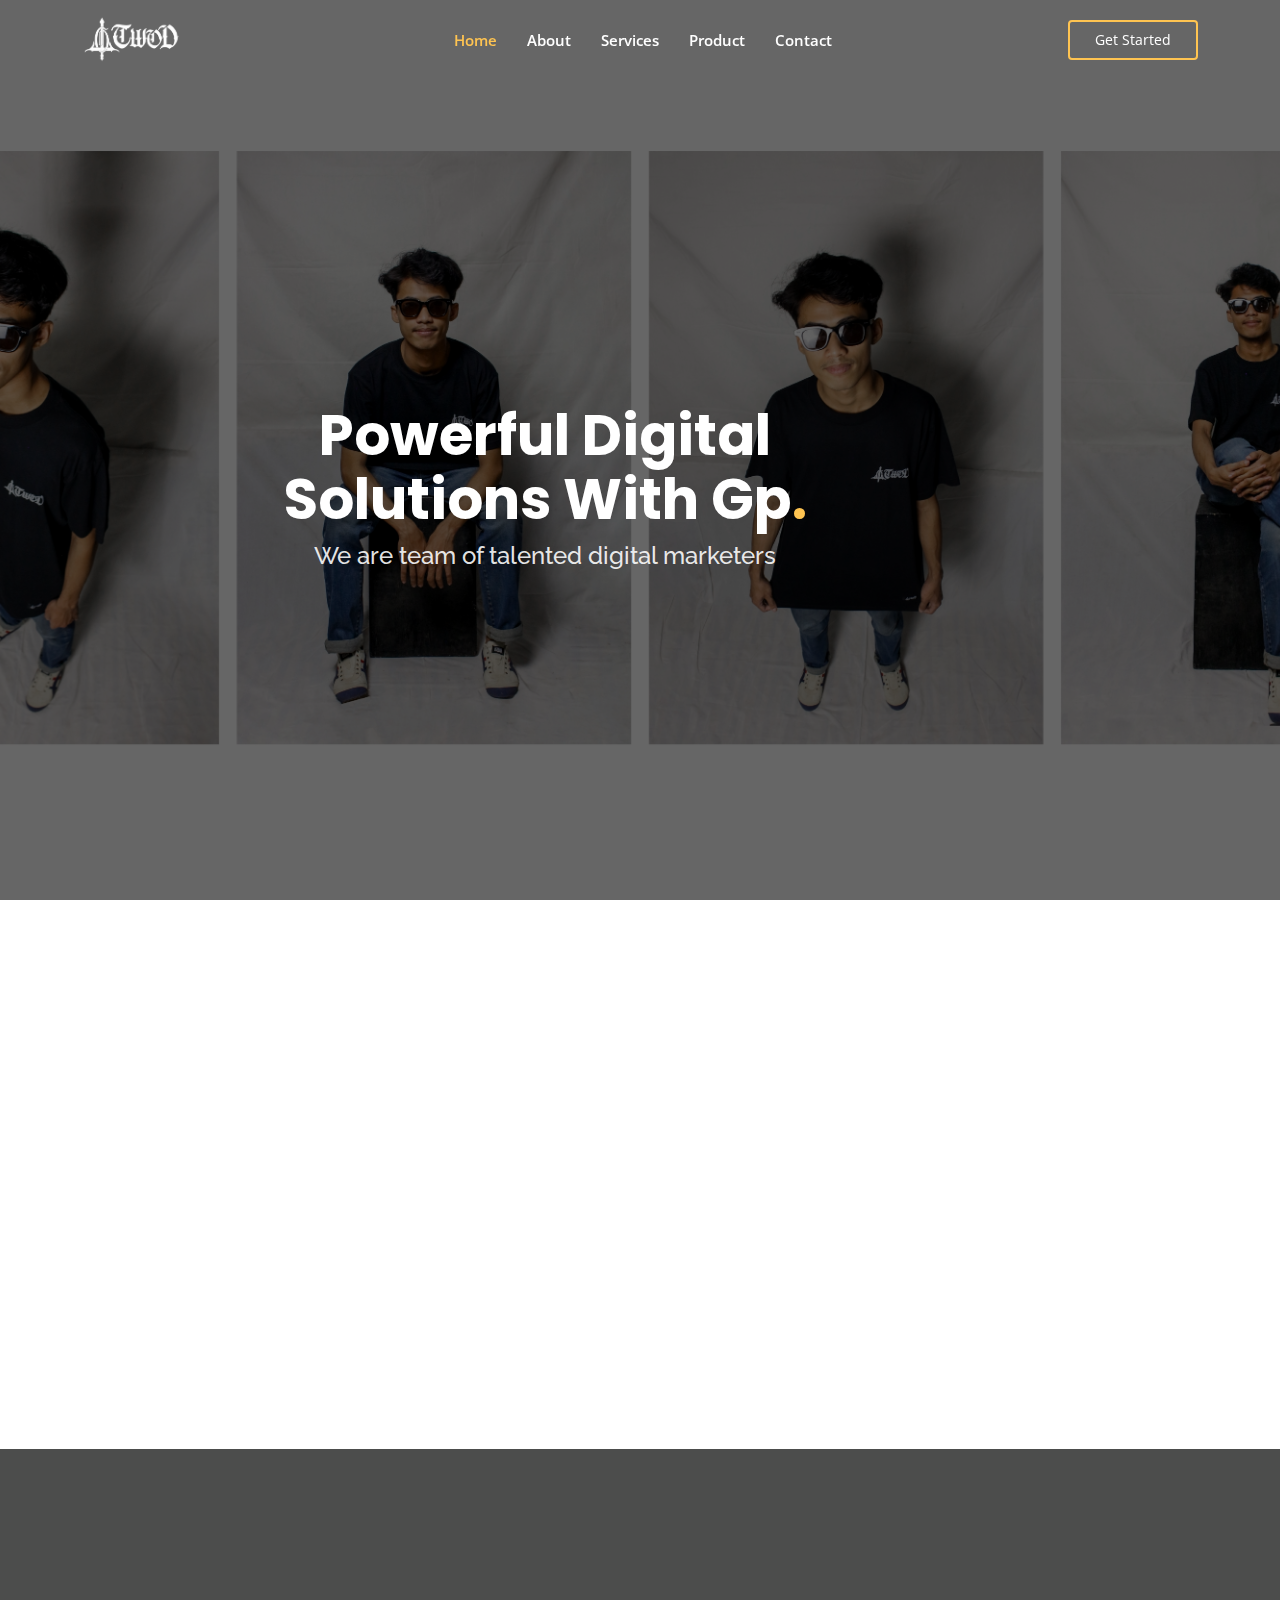
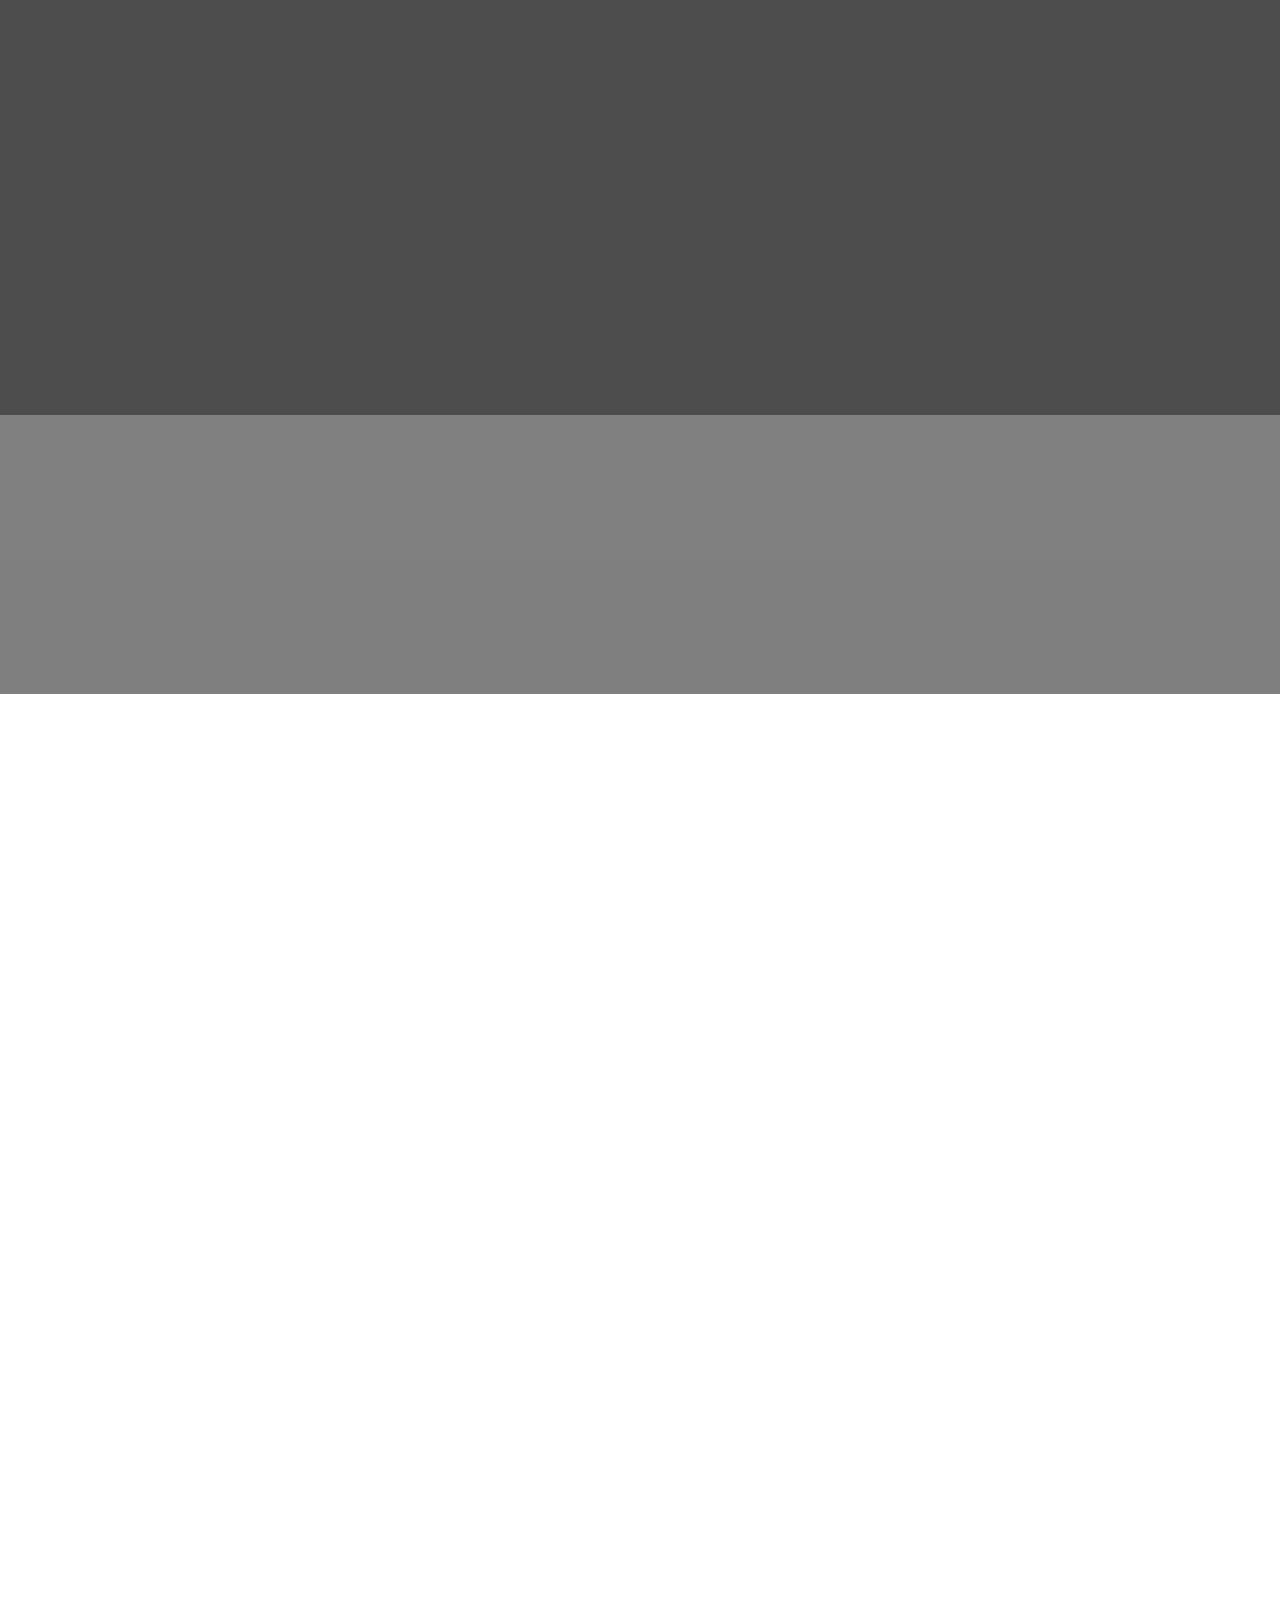
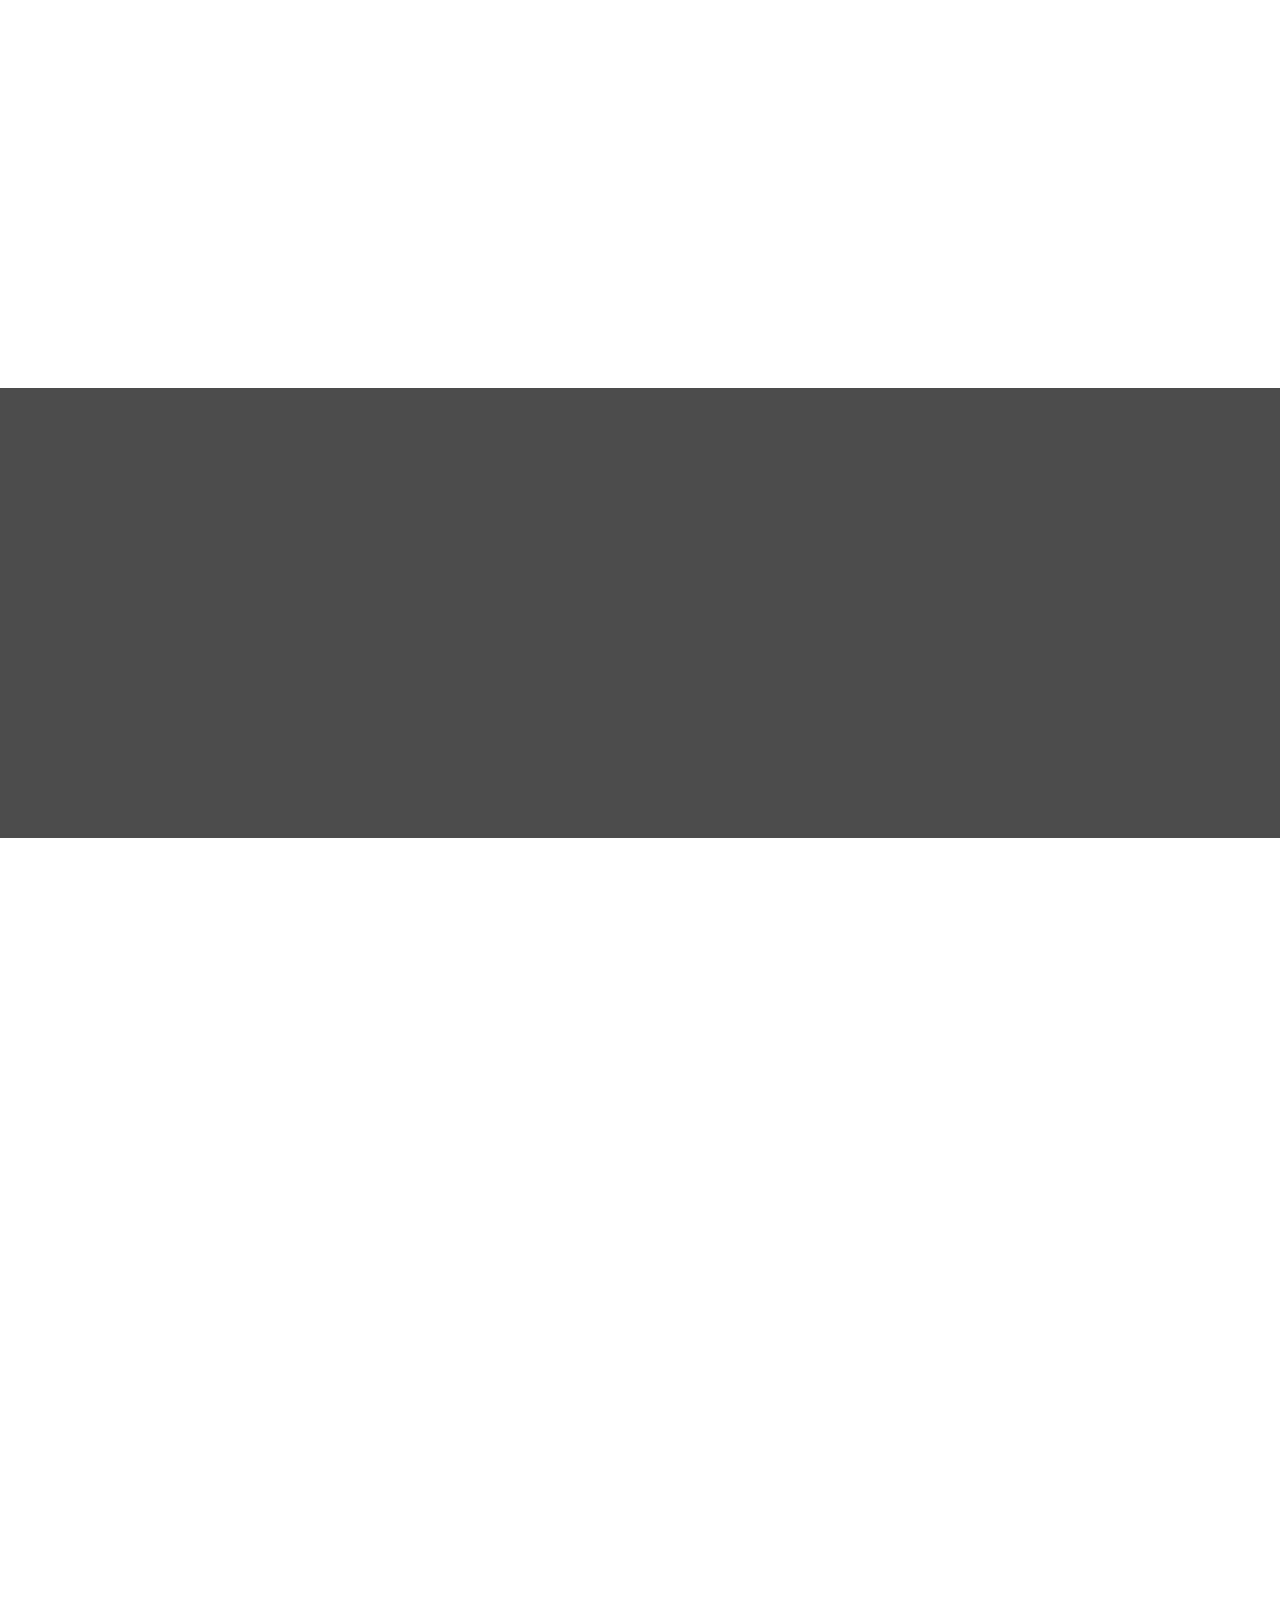
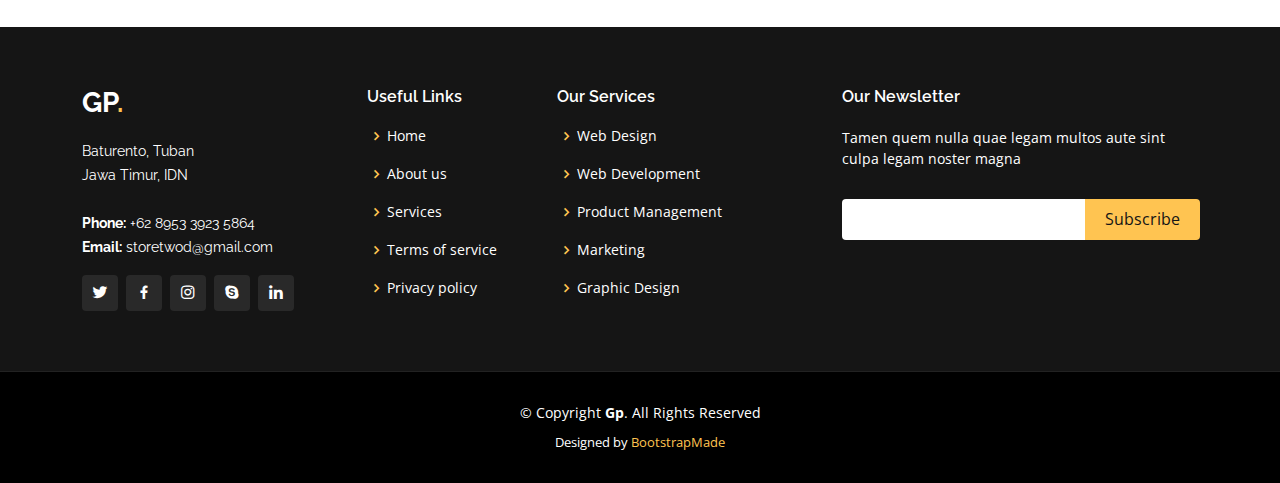
==== index.html @ de27ead5 "main commit" ====
<!DOCTYPE html>
<html lang="en">

<head>
  <meta charset="utf-8">
  <meta content="width=device-width, initial-scale=1.0" name="viewport">

  <title>TWOD</title>
  <meta content="" name="description">
  <meta content="" name="keywords">

  <!-- Favicons -->
  <link href="assets/img/twod/Untitled-3-removebg-preview.png" rel="icon">
  <link href="assets/img/apple-touch-icon.png" rel="apple-touch-icon">

  <!-- Google Fonts -->
  <link href="https://fonts.googleapis.com/css?family=Open+Sans:300,300i,400,400i,600,600i,700,700i|Raleway:300,300i,400,400i,500,500i,600,600i,700,700i|Poppins:300,300i,400,400i,500,500i,600,600i,700,700i" rel="stylesheet">

  <!-- Vendor CSS Files -->
  <link href="assets/vendor/aos/aos.css" rel="stylesheet">
  <link href="assets/vendor/bootstrap/css/bootstrap.min.css" rel="stylesheet">
  <link href="assets/vendor/bootstrap-icons/bootstrap-icons.css" rel="stylesheet">
  <link href="assets/vendor/boxicons/css/boxicons.min.css" rel="stylesheet">
  <link href="assets/vendor/glightbox/css/glightbox.min.css" rel="stylesheet">
  <link href="assets/vendor/remixicon/remixicon.css" rel="stylesheet">
  <link href="assets/vendor/swiper/swiper-bundle.min.css" rel="stylesheet">

  <!-- Template Main CSS File -->
  <link href="assets/css/style.css" rel="stylesheet">

  <!-- =======================================================
  * Template Name: Gp
  * Updated: Nov 25 2023 with Bootstrap v5.3.2
  * Template URL: https://bootstrapmade.com/gp-free-multipurpose-html-bootstrap-template/
  * Author: BootstrapMade.com
  * License: https://bootstrapmade.com/license/
  ======================================================== -->
</head>

<body>

  <!-- ======= Header ======= -->
  <header id="header" class="fixed-top ">
    <div class="container d-flex align-items-center justify-content-lg-between">

      <!-- <h1 class="logo me-auto me-lg-0"><a href="index.html">Gp<span>.</span></a></h1> -->
      <!-- Uncomment below if you prefer to use an image logo -->
      <a href="index.html" class="logo me-auto me-lg-0"><img src="assets/img/twod/navbarlogo.png" alt="" class="img-fluid"></a>

      <nav id="navbar" class="navbar order-last order-lg-0">
        <ul>
          <li><a class="nav-link scrollto active" href="#hero">Home</a></li>
          <li><a class="nav-link scrollto" href="#about">About</a></li>
          <li><a class="nav-link scrollto" href="#services">Services</a></li>
          <li><a class="nav-link scrollto " href="#portfolio">Product</a></li>
          <li><a class="nav-link scrollto" href="#contact">Contact</a></li>
        </ul>
        <i class="bi bi-list mobile-nav-toggle"></i>
      </nav><!-- .navbar -->

      <a href="#about" class="get-started-btn scrollto">Get Started</a>

    </div>
  </header><!-- End Header -->

  <!-- ======= Hero Section ======= -->
  <section id="hero" class="d-flex align-items-center justify-content-center">
    <div class="container" data-aos="fade-up">

      <div class="row justify-content-center" data-aos="fade-up" data-aos-delay="150">
        <div class="col-xl-6 col-lg-8">
          <h1>Powerful Digital Solutions With Gp<span>.</span></h1>
          <h2>We are team of talented digital marketers</h2>
        </div>

        <div class="col-xl-2 col-md-4">
          <div class="img-hero ">
            <img src="assets/img/twod/_MG_7290.jpg" alt="">
          </div>
        </div>
      </div>

    </div>
  </section><!-- End Hero -->

  <main id="main">

    <!-- ======= About Section ======= -->
    <section id="about" class="about">
      <div class="container" data-aos="fade-up">

        <div class="row">
          <div class="col-lg-6 order-1 order-lg-2 text-center" data-aos-delay="100">
            <img src="assets/img/twod/Untitled-3.png" class="img-fluid" alt="" style="width: 70%;">
          </div>
          <div class="col-lg-6 pt-4 pt-lg-6 order-2 order-lg-1 content" data-aos="fade-right" data-aos-delay="100">
            <h3>Voluptatem dignissimos provident quasi corporis voluptates sit assumenda.</h3>
            <p class="fst-italic">
              Lorem ipsum dolor sit amet, consectetur adipiscing elit, sed do eiusmod tempor incididunt ut labore et dolore
              magna aliqua.
            </p>
            <ul>
              <li><i class="ri-check-double-line"></i> Ullamco laboris nisi ut aliquip ex ea commodo consequat.</li>
              <li><i class="ri-check-double-line"></i> Duis aute irure dolor in reprehenderit in voluptate velit.</li>
              <li><i class="ri-check-double-line"></i> Ullamco laboris nisi ut aliquip ex ea commodo consequat. Duis aute irure dolor in reprehenderit in voluptate trideta storacalaperda mastiro dolore eu fugiat nulla pariatur.</li>
            </ul>
            <p>
              Ullamco laboris nisi ut aliquip ex ea commodo consequat. Duis aute irure dolor in reprehenderit in voluptate
              velit esse cillum dolore eu fugiat nulla pariatur. Excepteur sint occaecat cupidatat non proident
            </p>
          </div>
        </div>

      </div>
    </section><!-- End About Section -->

    <!-- ======= Services Section ======= -->
    <section id="services" class="services">
      <div class="container" data-aos="fade-up">

        <div class="section-title">
          <h2>Collection</h2>
          <p>Check our Collection</p>
        </div>

        <div class="row">
          <div class="col-lg-4 col-md-6 d-flex align-items-stretch" data-aos="zoom-in" data-aos-delay="100">
            <div class="icon-box">
              <div class="icon"><i class="bx bxl-dribbble"></i></div>
              <h4><a href="">Lorem Ipsum</a></h4>
              <p>Voluptatum deleniti atque corrupti quos dolores et quas molestias excepturi</p>
            </div>
          </div>

          <div class="col-lg-4 col-md-6 d-flex align-items-stretch mt-4 mt-md-0" data-aos="zoom-in" data-aos-delay="200">
            <div class="icon-box">
              <div class="icon"><i class="bx bx-file"></i></div>
              <h4><a href="">Sed ut perspiciatis</a></h4>
              <p>Duis aute irure dolor in reprehenderit in voluptate velit esse cillum dolore</p>
            </div>
          </div>

          <div class="col-lg-4 col-md-6 d-flex align-items-stretch mt-4 mt-lg-0" data-aos="zoom-in" data-aos-delay="300">
            <div class="icon-box">
              <div class="icon"><i class="bx bx-tachometer"></i></div>
              <h4><a href="">Magni Dolores</a></h4>
              <p>Excepteur sint occaecat cupidatat non proident, sunt in culpa qui officia</p>
            </div>
          </div>

        </div>

      </div>
    </section><!-- End Services Section -->

    <!-- ======= Cta Section ======= -->
    <section id="cta" class="cta">
      <div class="container" data-aos="zoom-in">

        <div class="text-center">
          <h3>Call To Action</h3>
          <p> Duis aute irure dolor in reprehenderit in voluptate velit esse cillum dolore eu fugiat nulla pariatur. Excepteur sint occaecat cupidatat non proident, sunt in culpa qui officia deserunt mollit anim id est laborum.</p>
          <a class="cta-btn" href="#">Call To Action</a>
        </div>

      </div>
    </section><!-- End Cta Section -->

    <!-- ======= Portfolio Section ======= -->
    <section id="portfolio" class="portfolio">
      <div class="container" data-aos="fade-up">

        <div class="section-title">
          <h2>Product</h2>
          <p>Check our Product</p>
        </div>

        <div class="row" data-aos="fade-up" data-aos-delay="100">
          <div class="col-lg-12 d-flex justify-content-center">
            <ul id="portfolio-flters">
              <li data-filter="*" class="filter-active">All</li>
              <li data-filter=".filter-app">Tees</li>
              <li data-filter=".filter-card">Hoodie</li>
              <li data-filter=".filter-web">Pants</li>
            </ul>
          </div>
        </div>

        <div class="row portfolio-container" data-aos="fade-up" data-aos-delay="200">

          <div class="col-lg-4 col-md-6 portfolio-item filter-app">
            <div class="portfolio-wrap">
              <img src="assets/img/twod/vol1/Banner.png" class="img-fluid" alt="">
              <div class="portfolio-info">
                <h4>TWOD "No More"</h4>
                <p>Tees</p>
                <div class="portfolio-links">
                  <a href="assets/img/twod/vol1/Banner.png" data-gallery="portfolioGallery" class="portfolio-lightbox" title="TWOD No More"><i class="bx bx-plus"></i></a>
                  <a href="vol1.html" title="More Details"><i class="bx bx-link"></i></a>
                </div>
              </div>
            </div>
          </div>

          <div class="col-lg-4 col-md-6 portfolio-item filter-web">
            <div class="portfolio-wrap">
              <img src="assets/img/twod/vol2/1.png" class="img-fluid" alt="">
              <div class="portfolio-info">
                <h4>TWOD "MAJOR" </h4>
                <p>Oversize Tees</p>
                <div class="portfolio-links">
                  <a href="assets/img/twod/vol2/1.png" data-gallery="portfolioGallery" class="portfolio-lightbox" title="TWOD MAJOR"><i class="bx bx-plus"></i></a>
                  <a href="vol2.html" title="More Details"><i class="bx bx-link"></i></a>
                </div>
              </div>
            </div>
          </div>

          <div class="col-lg-4 col-md-6 portfolio-item filter-app">
            <div class="portfolio-wrap">
              <img src="assets/img/twod/vol3/1.png" class="img-fluid" alt="">
              <div class="portfolio-info">
                <h4>TWOD "DARKSIDE"</h4>
                <p>Tees</p>
                <div class="portfolio-links">
                  <a href="assets/img/twod/vol3/1.png" data-gallery="portfolioGallery" class="portfolio-lightbox" title="TWOD DARKSIDE"><i class="bx bx-plus"></i></a>
                  <a href="vol3.html" title="More Details"><i class="bx bx-link"></i></a>
                </div>
              </div>
            </div>
          </div>

          <div class="col-lg-4 col-md-6 portfolio-item filter-app">
            <div class="portfolio-wrap">
              <img src="assets/img/twod/vol4/1.png" class="img-fluid" alt="">
              <div class="portfolio-info">
                <h4>TWOD "FATE"</h4>
                <p>Longsleeve</p>
                <div class="portfolio-links">
                  <a href="assets/img/twod/vol4/1.png" data-gallery="portfolioGallery" class="portfolio-lightbox" title="TWOD FATE"><i class="bx bx-plus"></i></a>
                  <a href="vol4.html" title="More Details"><i class="bx bx-link"></i></a>
                </div>
              </div>
            </div>
          </div>


        </div>
      </div>
    </section><!-- End Portfolio Section -->



    <!-- ======= Testimonials Section ======= -->
    <section id="testimonials" class="testimonials">
      <div class="container" data-aos="zoom-in">

        <div class="testimonials-slider swiper" data-aos="fade-up" data-aos-delay="100">
          <div class="swiper-wrapper">

            <div class="swiper-slide">
              <div class="testimonial-item">
                <img src="assets/img/testimonials/testimonials-1.jpg" class="testimonial-img" alt="">
                <h3>Saul Goodman</h3>
                <h4>Ceo &amp; Founder</h4>
                <p>
                  <i class="bx bxs-quote-alt-left quote-icon-left"></i>
                  Proin iaculis purus consequat sem cure digni ssim donec porttitora entum suscipit rhoncus. Accusantium quam, ultricies eget id, aliquam eget nibh et. Maecen aliquam, risus at semper.
                  <i class="bx bxs-quote-alt-right quote-icon-right"></i>
                </p>
              </div>
            </div><!-- End testimonial item -->

            <div class="swiper-slide">
              <div class="testimonial-item">
                <img src="assets/img/testimonials/testimonials-2.jpg" class="testimonial-img" alt="">
                <h3>Sara Wilsson</h3>
                <h4>Designer</h4>
                <p>
                  <i class="bx bxs-quote-alt-left quote-icon-left"></i>
                  Export tempor illum tamen malis malis eram quae irure esse labore quem cillum quid cillum eram malis quorum velit fore eram velit sunt aliqua noster fugiat irure amet legam anim culpa.
                  <i class="bx bxs-quote-alt-right quote-icon-right"></i>
                </p>
              </div>
            </div><!-- End testimonial item -->

            <div class="swiper-slide">
              <div class="testimonial-item">
                <img src="assets/img/testimonials/testimonials-3.jpg" class="testimonial-img" alt="">
                <h3>Jena Karlis</h3>
                <h4>Store Owner</h4>
                <p>
                  <i class="bx bxs-quote-alt-left quote-icon-left"></i>
                  Enim nisi quem export duis labore cillum quae magna enim sint quorum nulla quem veniam duis minim tempor labore quem eram duis noster aute amet eram fore quis sint minim.
                  <i class="bx bxs-quote-alt-right quote-icon-right"></i>
                </p>
              </div>
            </div><!-- End testimonial item -->

            <div class="swiper-slide">
              <div class="testimonial-item">
                <img src="assets/img/testimonials/testimonials-4.jpg" class="testimonial-img" alt="">
                <h3>Matt Brandon</h3>
                <h4>Freelancer</h4>
                <p>
                  <i class="bx bxs-quote-alt-left quote-icon-left"></i>
                  Fugiat enim eram quae cillum dolore dolor amet nulla culpa multos export minim fugiat minim velit minim dolor enim duis veniam ipsum anim magna sunt elit fore quem dolore labore illum veniam.
                  <i class="bx bxs-quote-alt-right quote-icon-right"></i>
                </p>
              </div>
            </div><!-- End testimonial item -->

            <div class="swiper-slide">
              <div class="testimonial-item">
                <img src="assets/img/testimonials/testimonials-5.jpg" class="testimonial-img" alt="">
                <h3>John Larson</h3>
                <h4>Entrepreneur</h4>
                <p>
                  <i class="bx bxs-quote-alt-left quote-icon-left"></i>
                  Quis quorum aliqua sint quem legam fore sunt eram irure aliqua veniam tempor noster veniam enim culpa labore duis sunt culpa nulla illum cillum fugiat legam esse veniam culpa fore nisi cillum quid.
                  <i class="bx bxs-quote-alt-right quote-icon-right"></i>
                </p>  
              </div>
            </div><!-- End testimonial item -->
          </div>
          <div class="swiper-pagination"></div>
        </div>

      </div>
    </section>
    <!-- End Testimonials Section -->

    <!-- ======= Team Section ======= -->
    <!-- <section id="team" class="team">
      <div class="container" data-aos="fade-up">

        <div class="section-title">
          <h2>Team</h2>
          <p>Check our Team</p>
        </div>

        <div class="row">

          <div class="col-lg-3 col-md-6 d-flex align-items-stretch">
            <div class="member" data-aos="fade-up" data-aos-delay="100">
              <div class="member-img">
                <img src="assets/img/team/team-1.jpg" class="img-fluid" alt="">
                <div class="social">
                  <a href=""><i class="bi bi-twitter"></i></a>
                  <a href=""><i class="bi bi-facebook"></i></a>
                  <a href=""><i class="bi bi-instagram"></i></a>
                  <a href=""><i class="bi bi-linkedin"></i></a>
                </div>
              </div>
              <div class="member-info">
                <h4>Walter White</h4>
                <span>Chief Executive Officer</span>
              </div>
            </div>
          </div>

          <div class="col-lg-3 col-md-6 d-flex align-items-stretch">
            <div class="member" data-aos="fade-up" data-aos-delay="200">
              <div class="member-img">
                <img src="assets/img/team/team-2.jpg" class="img-fluid" alt="">
                <div class="social">
                  <a href=""><i class="bi bi-twitter"></i></a>
                  <a href=""><i class="bi bi-facebook"></i></a>
                  <a href=""><i class="bi bi-instagram"></i></a>
                  <a href=""><i class="bi bi-linkedin"></i></a>
                </div>
              </div>
              <div class="member-info">
                <h4>Sarah Jhonson</h4>
                <span>Product Manager</span>
              </div>
            </div>
          </div>

          <div class="col-lg-3 col-md-6 d-flex align-items-stretch">
            <div class="member" data-aos="fade-up" data-aos-delay="300">
              <div class="member-img">
                <img src="assets/img/team/team-3.jpg" class="img-fluid" alt="">
                <div class="social">
                  <a href=""><i class="bi bi-twitter"></i></a>
                  <a href=""><i class="bi bi-facebook"></i></a>
                  <a href=""><i class="bi bi-instagram"></i></a>
                  <a href=""><i class="bi bi-linkedin"></i></a>
                </div>
              </div>
              <div class="member-info">
                <h4>William Anderson</h4>
                <span>CTO</span>
              </div>
            </div>
          </div>

          <div class="col-lg-3 col-md-6 d-flex align-items-stretch">
            <div class="member" data-aos="fade-up" data-aos-delay="400">
              <div class="member-img">
                <img src="assets/img/team/team-4.jpg" class="img-fluid" alt="">
                <div class="social">
                  <a href=""><i class="bi bi-twitter"></i></a>
                  <a href=""><i class="bi bi-facebook"></i></a>
                  <a href=""><i class="bi bi-instagram"></i></a>
                  <a href=""><i class="bi bi-linkedin"></i></a>
                </div>
              </div>
              <div class="member-info">
                <h4>Amanda Jepson</h4>
                <span>Accountant</span>
              </div>
            </div>
          </div>

        </div>

      </div>
    </section> -->
    <!-- End Team Section -->

    <!-- ======= Contact Section ======= -->
    <section id="contact" class="contact">
      <div class="container" data-aos="fade-up">

        <div class="section-title">
          <h2>Contact</h2>
          <p>Contact Us</p>
        </div>

        <div>
          <iframe style="border:0; width: 100%; height: 270px;" src="https://www.google.com/maps/embed?pb=!1m14!1m8!1m3!1d12097.433213460943!2d-74.0062269!3d40.7101282!3m2!1i1024!2i768!4f13.1!3m3!1m2!1s0x0%3A0xb89d1fe6bc499443!2sDowntown+Conference+Center!5e0!3m2!1smk!2sbg!4v1539943755621" frameborder="0" allowfullscreen></iframe>
        </div>

        <div class="col  mt-5">

          <div class="col-lg-4">
            <div class="info">
              <div class="address">
                <i class="bi bi-geo-alt"></i>
                <h4>Location:</h4>
                <p>Baturento, Tuban, Jawa Timur, IDN</p>
              </div>

              <div class="email">
                <i class="bi bi-envelope"></i>
                <h4>Email:</h4>
                <p>storetwod@gmail.com</p>
              </div>

              <div class="phone">
                <i class="bi bi-phone"></i>
                <h4>Call:</h4>
                <p>+62 8953 3923 5864</p>
              </div>

            </div>

          </div>

        </div>

      </div>
    </section><!-- End Contact Section -->

  </main><!-- End #main -->

  <!-- ======= Footer ======= -->
  <footer id="footer">
    <div class="footer-top">
      <div class="container">
        <div class="row">

          <div class="col-lg-3 col-md-6">
            <div class="footer-info">
              <h3>Gp<span>.</span></h3>
              <p>
                Baturento, Tuban <br>
                Jawa Timur, IDN<br><br>
                <strong>Phone:</strong> +62 8953 3923 5864<br>
                <strong>Email:</strong> storetwod@gmail.com<br>
              </p>
              <div class="social-links mt-3">
                <a href="#" class="twitter"><i class="bx bxl-twitter"></i></a>
                <a href="#" class="facebook"><i class="bx bxl-facebook"></i></a>
                <a href="#" class="instagram"><i class="bx bxl-instagram"></i></a>
                <a href="#" class="google-plus"><i class="bx bxl-skype"></i></a>
                <a href="#" class="linkedin"><i class="bx bxl-linkedin"></i></a>
              </div>
            </div>
          </div>

          <div class="col-lg-2 col-md-6 footer-links">
            <h4>Useful Links</h4>
            <ul>
              <li><i class="bx bx-chevron-right"></i> <a href="#">Home</a></li>
              <li><i class="bx bx-chevron-right"></i> <a href="#">About us</a></li>
              <li><i class="bx bx-chevron-right"></i> <a href="#">Services</a></li>
              <li><i class="bx bx-chevron-right"></i> <a href="#">Terms of service</a></li>
              <li><i class="bx bx-chevron-right"></i> <a href="#">Privacy policy</a></li>
            </ul>
          </div>

          <div class="col-lg-3 col-md-6 footer-links">
            <h4>Our Services</h4>
            <ul>
              <li><i class="bx bx-chevron-right"></i> <a href="#">Web Design</a></li>
              <li><i class="bx bx-chevron-right"></i> <a href="#">Web Development</a></li>
              <li><i class="bx bx-chevron-right"></i> <a href="#">Product Management</a></li>
              <li><i class="bx bx-chevron-right"></i> <a href="#">Marketing</a></li>
              <li><i class="bx bx-chevron-right"></i> <a href="#">Graphic Design</a></li>
            </ul>
          </div>

          <div class="col-lg-4 col-md-6 footer-newsletter">
            <h4>Our Newsletter</h4>
            <p>Tamen quem nulla quae legam multos aute sint culpa legam noster magna</p>
            <form action="" method="post">
              <input type="email" name="email"><input type="submit" value="Subscribe">
            </form>

          </div>

        </div>
      </div>
    </div>

    <div class="container">
      <div class="copyright">
        &copy; Copyright <strong><span>Gp</span></strong>. All Rights Reserved
      </div>
      <div class="credits">
        <!-- All the links in the footer should remain intact. -->
        <!-- You can delete the links only if you purchased the pro version. -->
        <!-- Licensing information: https://bootstrapmade.com/license/ -->
        <!-- Purchase the pro version with working PHP/AJAX contact form: https://bootstrapmade.com/gp-free-multipurpose-html-bootstrap-template/ -->
        Designed by <a href="https://bootstrapmade.com/">BootstrapMade</a>
      </div>
    </div>
  </footer><!-- End Footer -->

  <div id="preloader"></div>
  <a href="#" class="back-to-top d-flex align-items-center justify-content-center"><i class="bi bi-arrow-up-short"></i></a>

  <!-- Vendor JS Files -->
  <script src="assets/vendor/purecounter/purecounter_vanilla.js"></script>
  <script src="assets/vendor/aos/aos.js"></script>
  <script src="assets/vendor/bootstrap/js/bootstrap.bundle.min.js"></script>
  <script src="assets/vendor/glightbox/js/glightbox.min.js"></script>
  <script src="assets/vendor/isotope-layout/isotope.pkgd.min.js"></script>
  <script src="assets/vendor/swiper/swiper-bundle.min.js"></script>
  <script src="assets/vendor/php-email-form/validate.js"></script>

  <!-- Template Main JS File -->
  <script src="assets/js/main.js"></script>
  

</body>

</html>
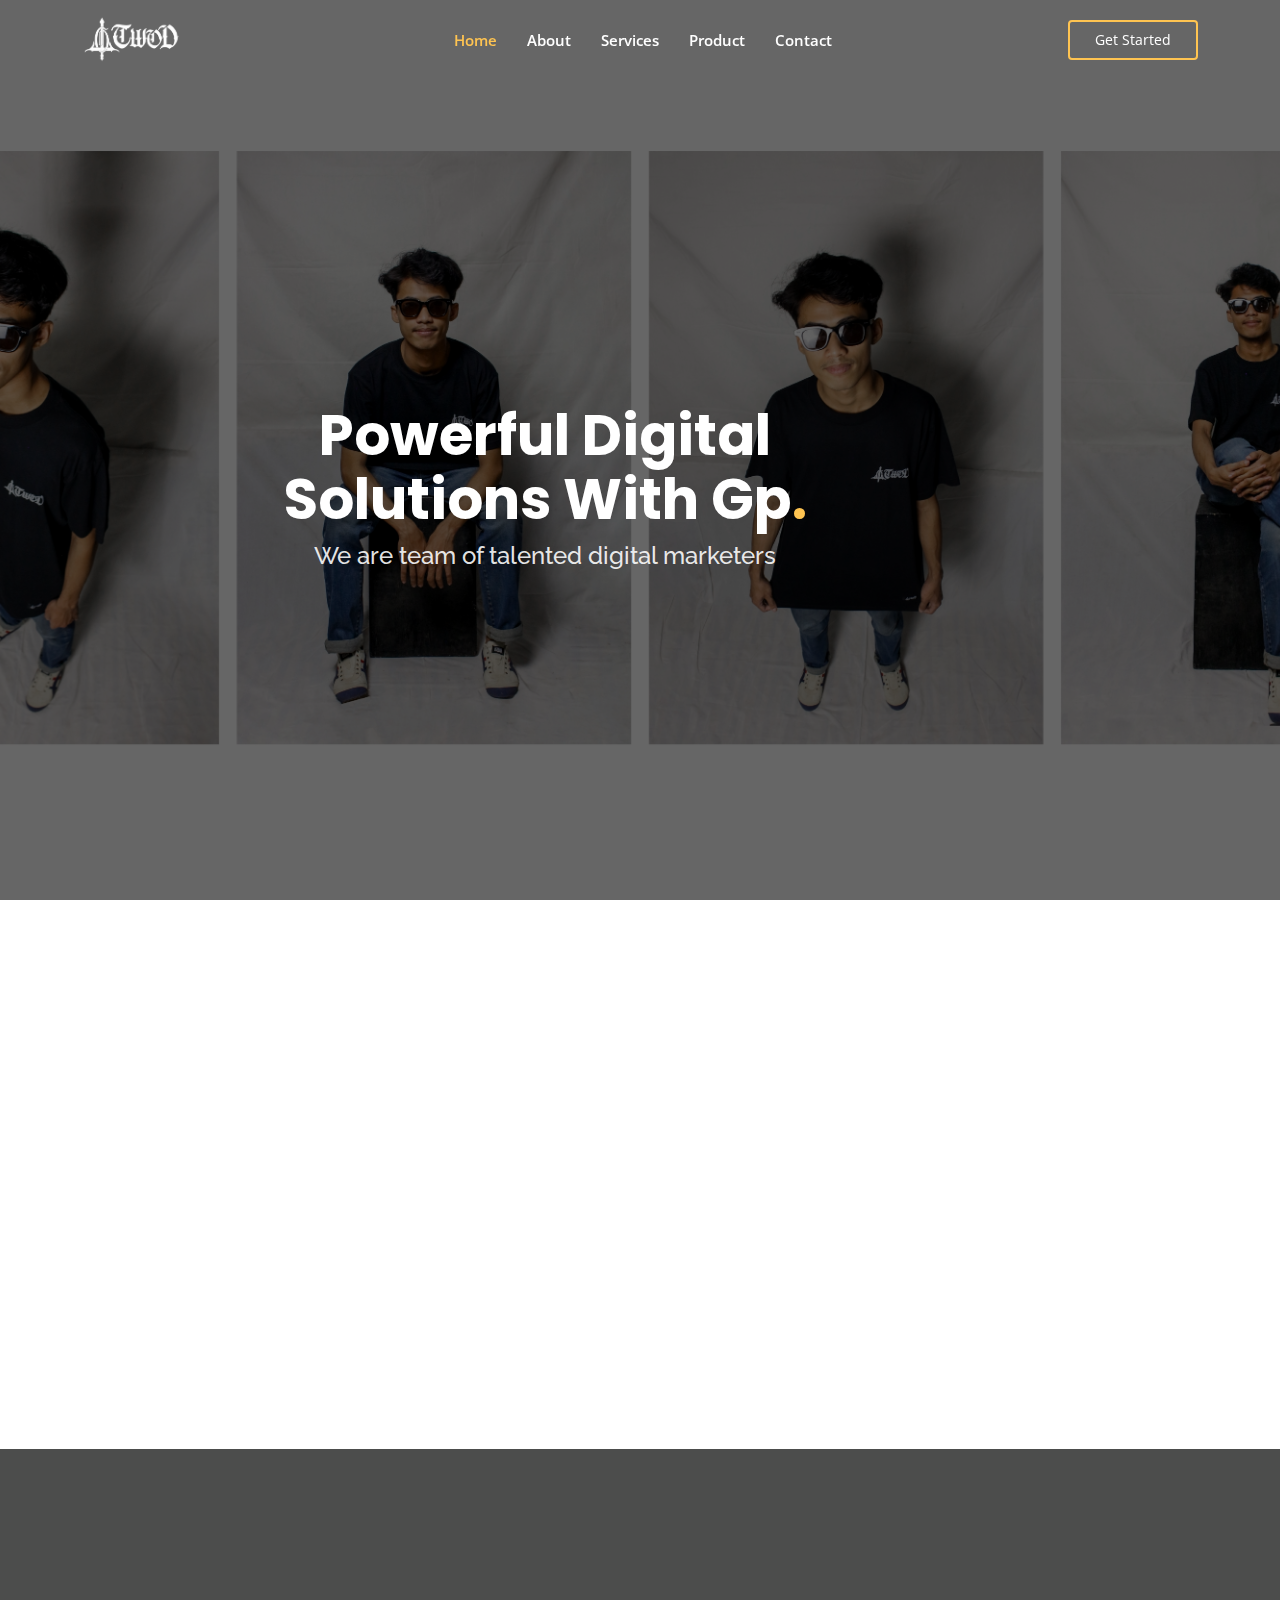
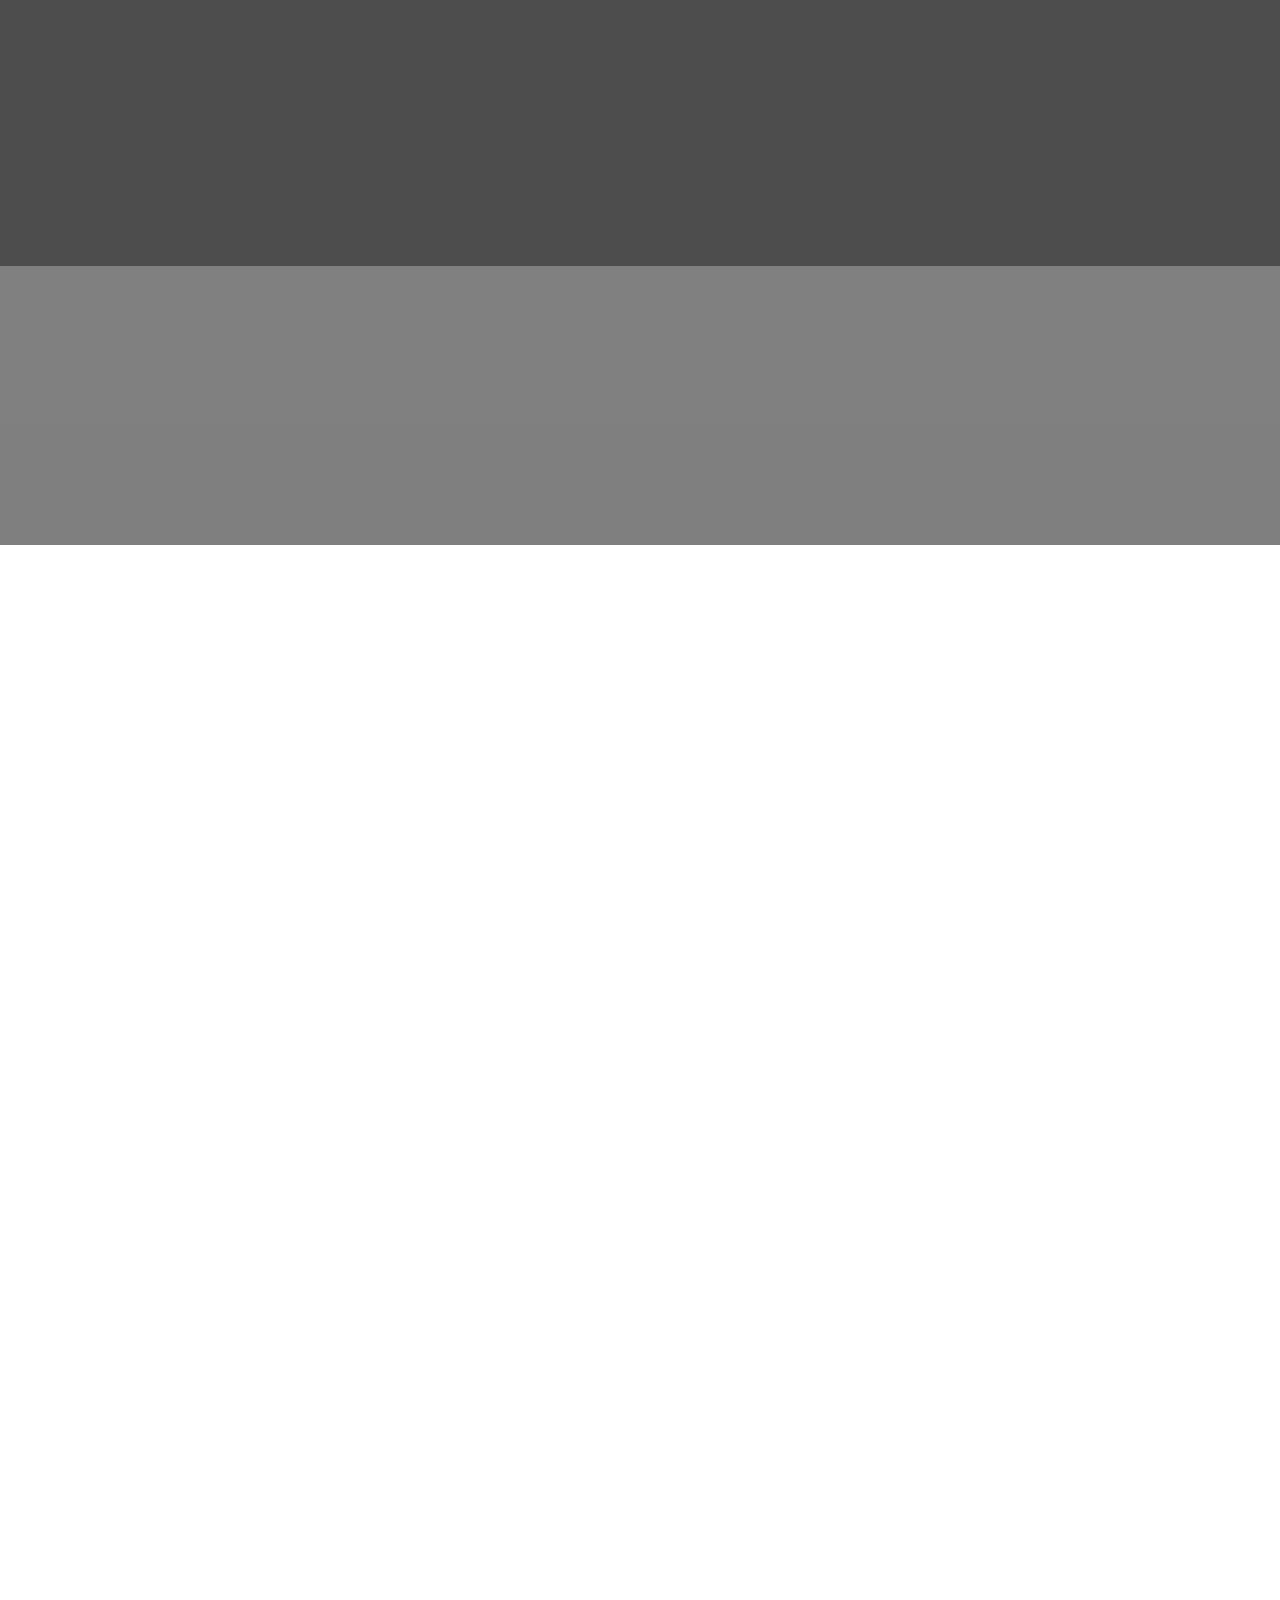
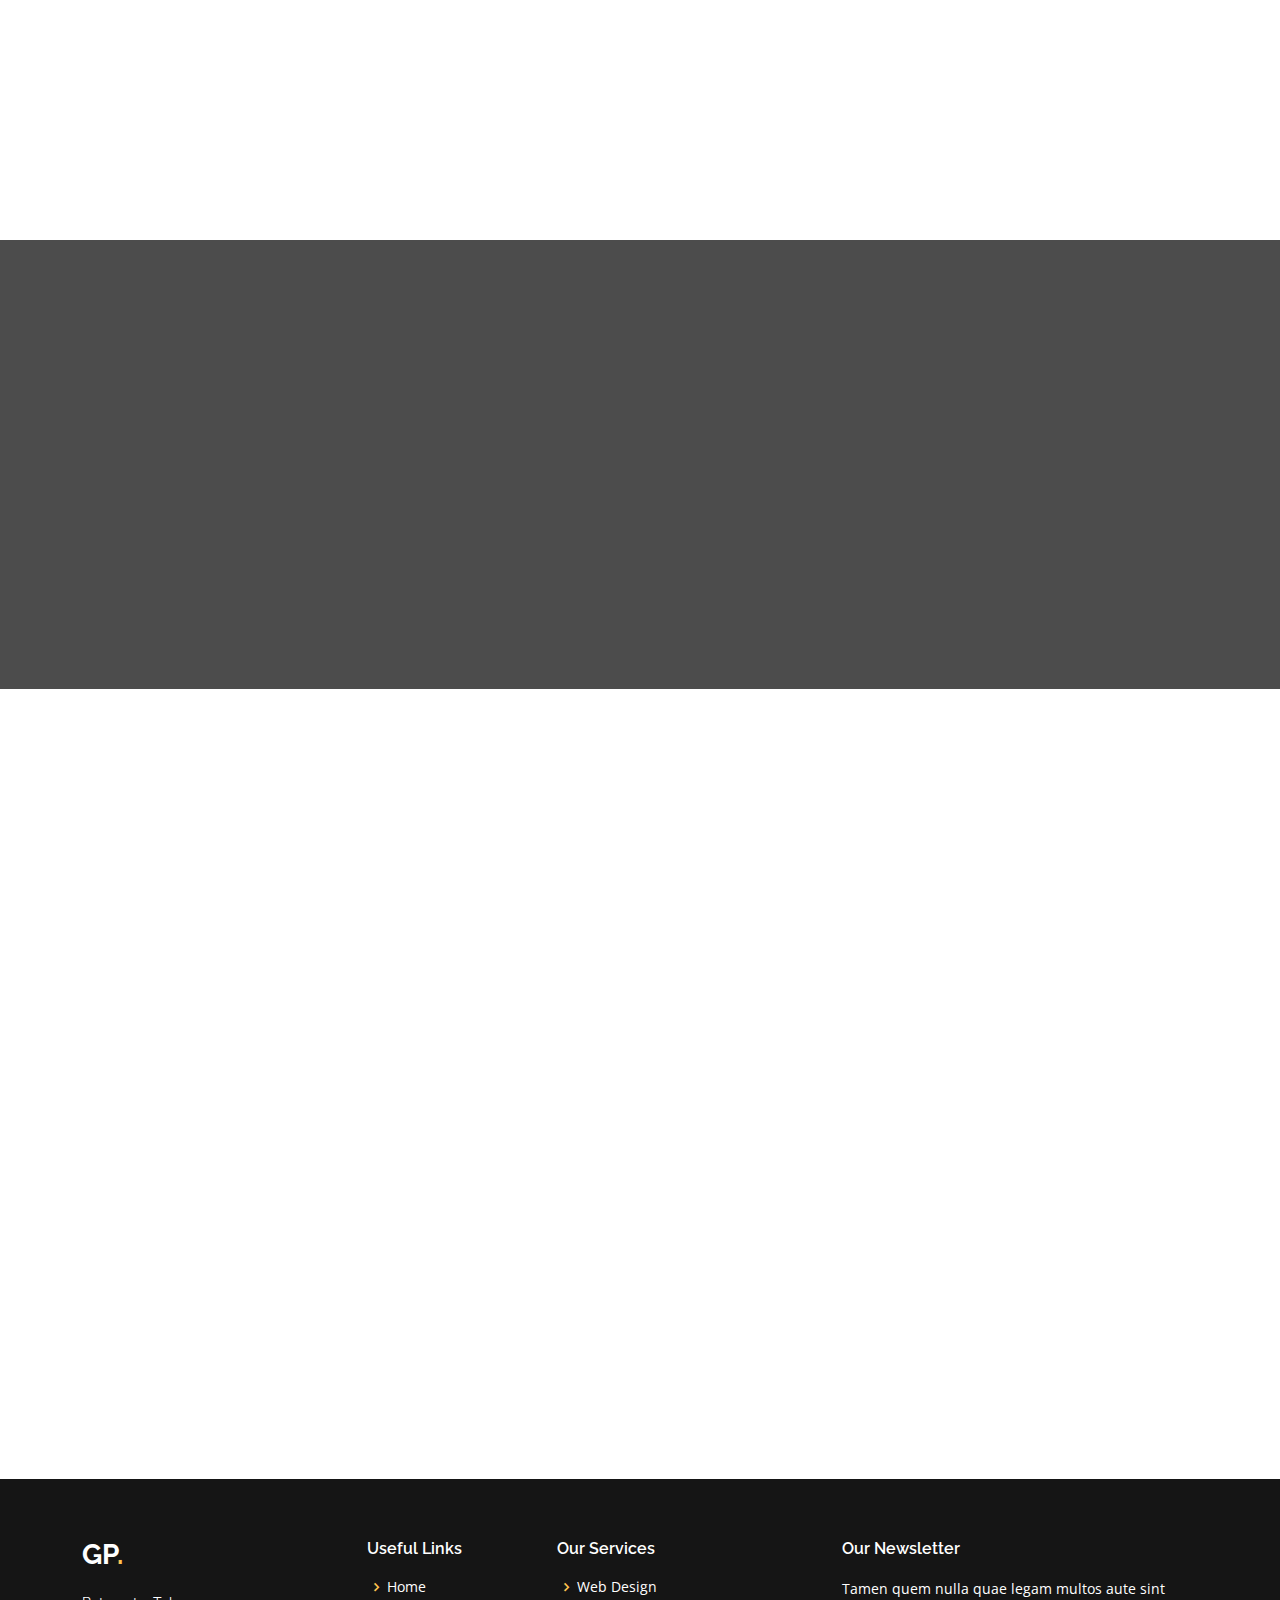
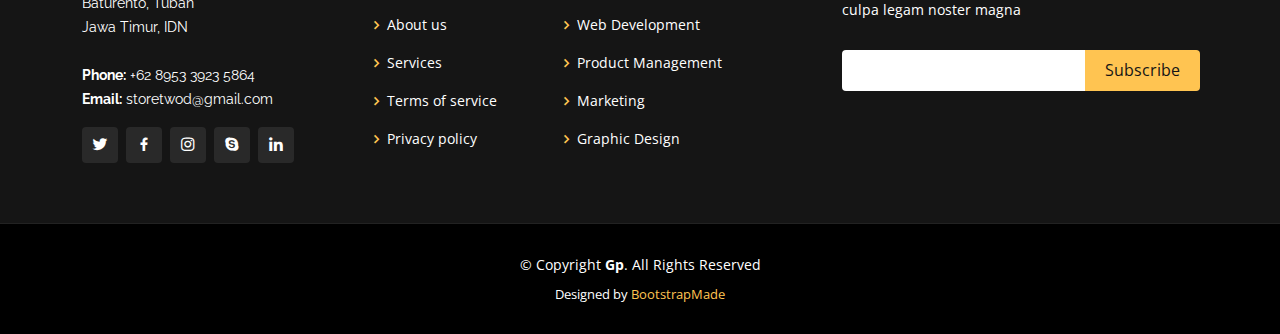
==== commit a7b6af8f: "update" ====
--- a/index.html
+++ b/index.html
@@ -126,25 +126,20 @@
         <div class="row">
           <div class="col-lg-4 col-md-6 d-flex align-items-stretch" data-aos="zoom-in" data-aos-delay="100">
             <div class="icon-box">
-              <div class="icon"><i class="bx bxl-dribbble"></i></div>
-              <h4><a href="">Lorem Ipsum</a></h4>
-              <p>Voluptatum deleniti atque corrupti quos dolores et quas molestias excepturi</p>
+              <!-- <div class="icon"><i class="bx bxl-dribbble"></i></div> -->
+              <img src="assets/img/twod/WEB 1.png" alt="">
             </div>
           </div>
 
           <div class="col-lg-4 col-md-6 d-flex align-items-stretch mt-4 mt-md-0" data-aos="zoom-in" data-aos-delay="200">
             <div class="icon-box">
-              <div class="icon"><i class="bx bx-file"></i></div>
-              <h4><a href="">Sed ut perspiciatis</a></h4>
-              <p>Duis aute irure dolor in reprehenderit in voluptate velit esse cillum dolore</p>
+              <img src="assets/img/twod/WEB 2.png" alt="">
             </div>
           </div>
 
           <div class="col-lg-4 col-md-6 d-flex align-items-stretch mt-4 mt-lg-0" data-aos="zoom-in" data-aos-delay="300">
             <div class="icon-box">
-              <div class="icon"><i class="bx bx-tachometer"></i></div>
-              <h4><a href="">Magni Dolores</a></h4>
-              <p>Excepteur sint occaecat cupidatat non proident, sunt in culpa qui officia</p>
+              <img src="assets/img/twod/WEB 3.png" alt="">
             </div>
           </div>
 
--- a/assets/css/style.css
+++ b/assets/css/style.css
@@ -455,7 +455,7 @@
   padding: 30px 20px;
   transition: ease-in-out 0.3s;
   border: 1px solid rgba(255, 255, 255, 0.3);
-  height: 100%;
+  height: 70%;
   text-align: center;
 }
 
@@ -473,6 +473,7 @@
   font-size: 20px;
   line-height: 26px;
 }
+
 
 #hero .icon-box h3 a {
   color: #fff;
@@ -673,12 +674,26 @@
 
 }
 
+.services .section-title p {
+  margin: 0;
+  margin: 0;
+  font-size: 36px;
+  font-weight: 700;
+  text-transform: uppercase;
+  font-family: "Poppins", sans-serif;
+  color: #ffffff;
+}
+
 .services .icon-box {
   text-align: center;
   border: 1px solid #ebebeb;
-  padding: 80px 20px;
+  padding: 10px;
   transition: all ease-in-out 0.3s;
   background: #fff;
+}
+
+.icon-box img {
+  max-width: 100%;
 }
 
 .services .icon-box .icon {
@@ -727,11 +742,27 @@
   transform: translateY(-10px);
 }
 
+@media (max-width: 991px) {
+  .services .icon-box {
+    border: 1px solid #ebebeb;
+    padding: 10px;
+    transition: all ease-in-out 0.3s;
+    background: #fff;
+    width: 80%;
+    margin: 0 auto 30px auto;
+  }
+
+  .icon-box img {
+    max-width: 100%;
+  }
+  }
+
+
 /*--------------------------------------------------------------
 # Cta
 --------------------------------------------------------------*/
 .cta {
-  background: linear-gradient(rgba(2, 2, 2, 0.5), rgba(0, 0, 0, 0.5)), url("../img/cta-bg.jpg") fixed center center;
+  background: linear-gradient(rgba(2, 2, 2, 0.5), rgba(0, 0, 0, 0.5)), url("../img/twod/BACKGROUND\ BAWAH.png") fixed center center;
   background-size: cover;
   padding: 60px 0;
 }
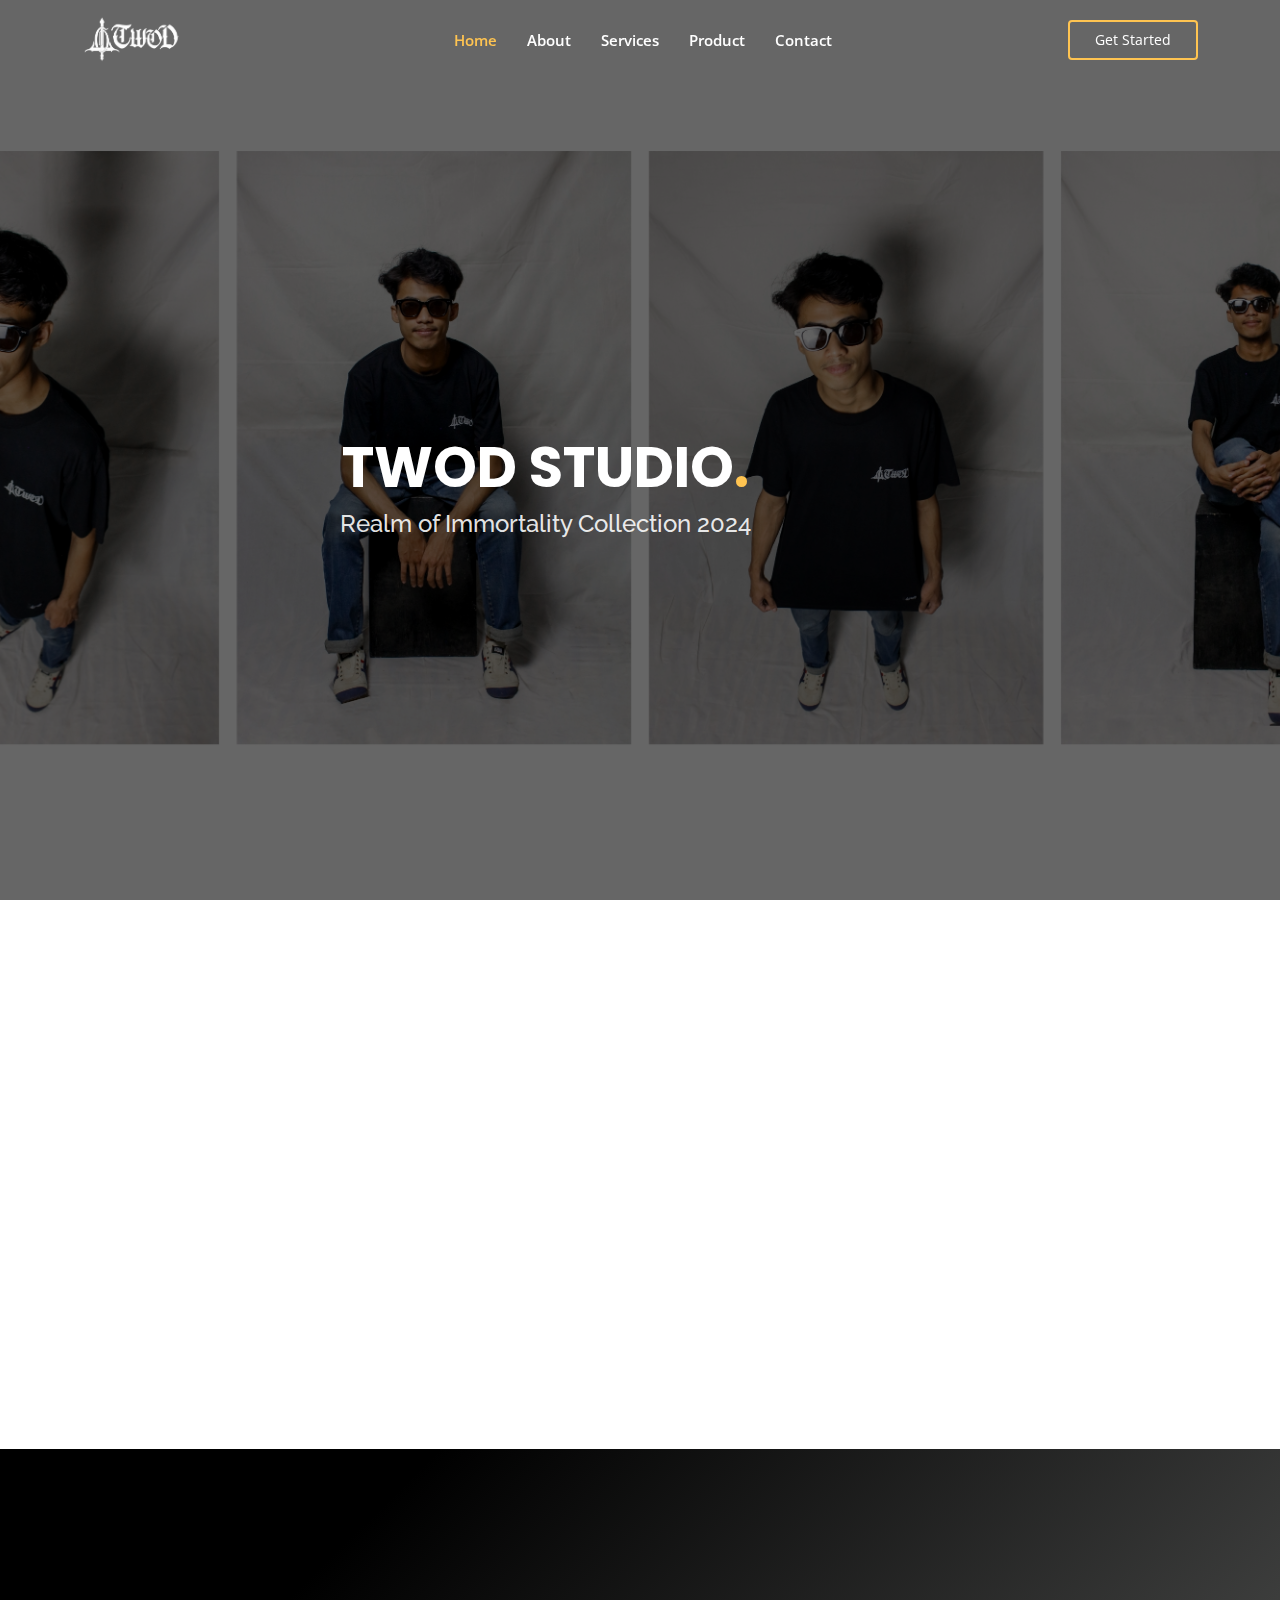
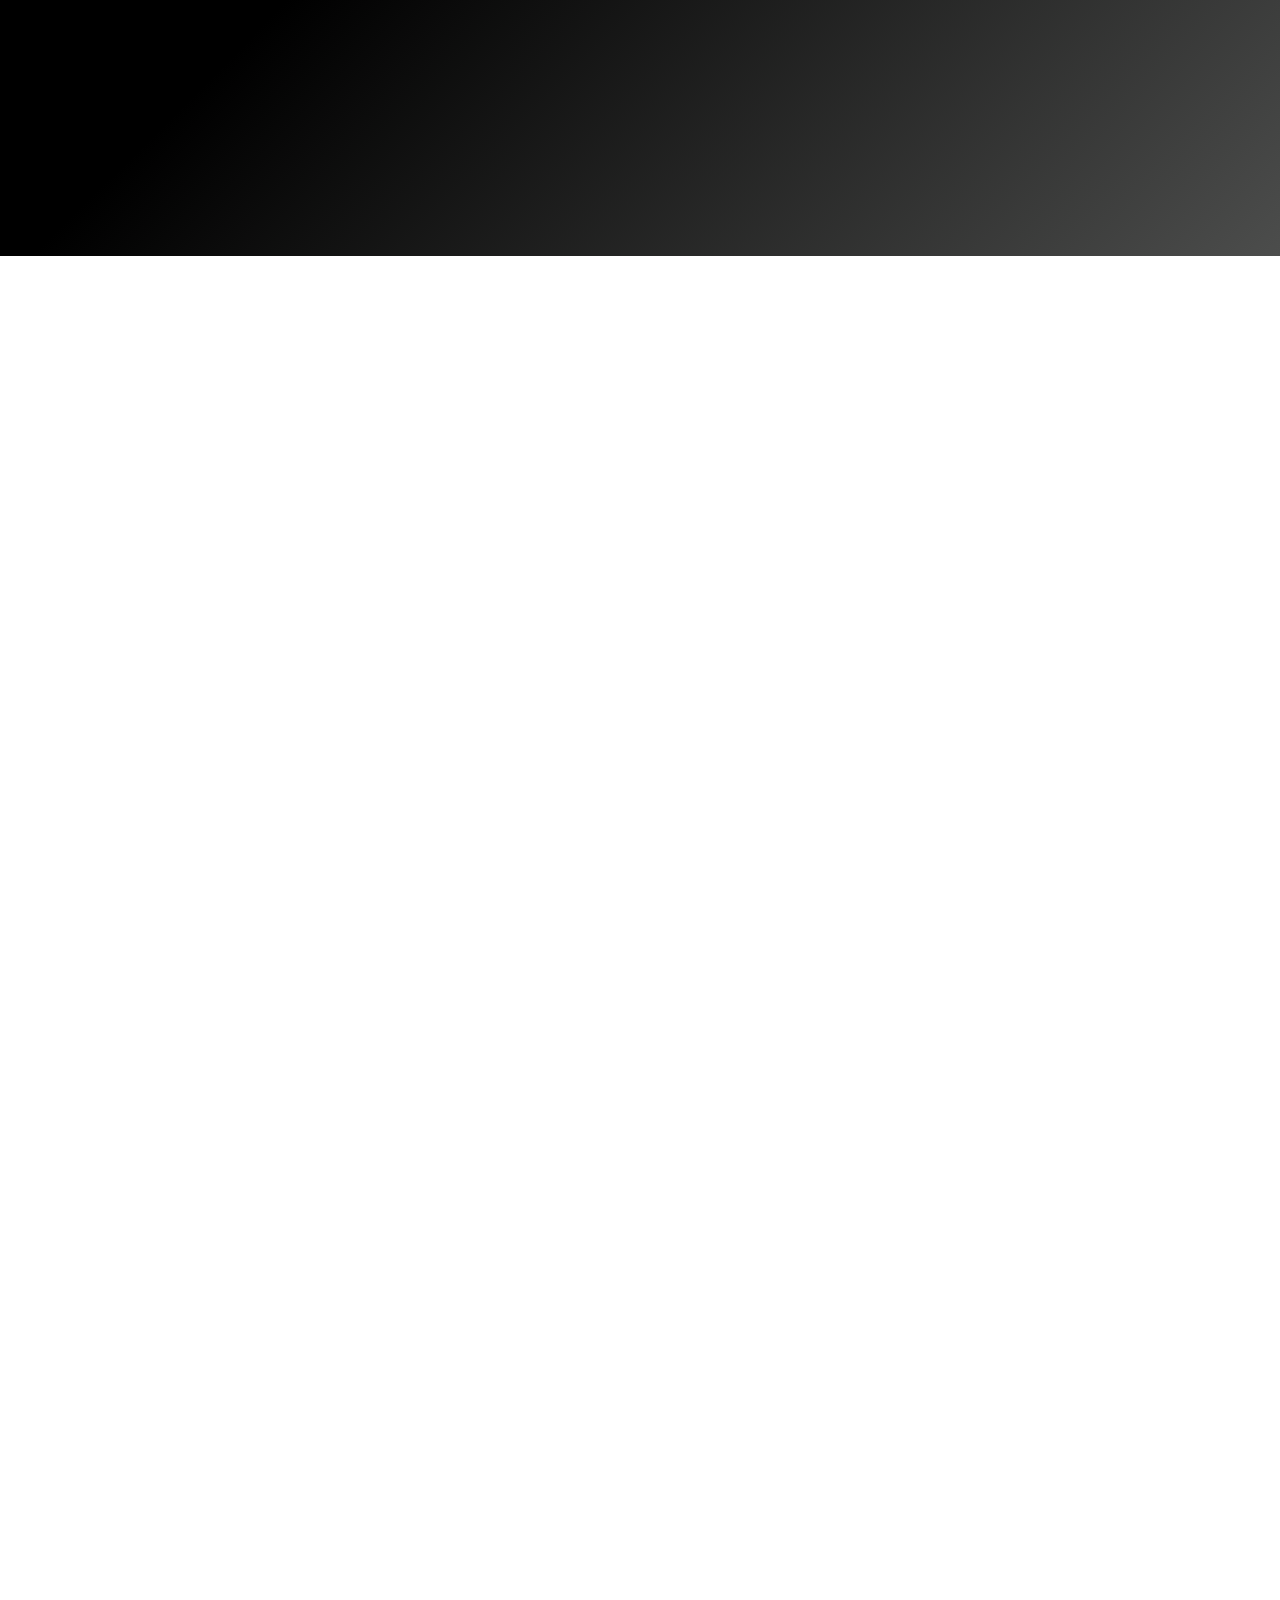
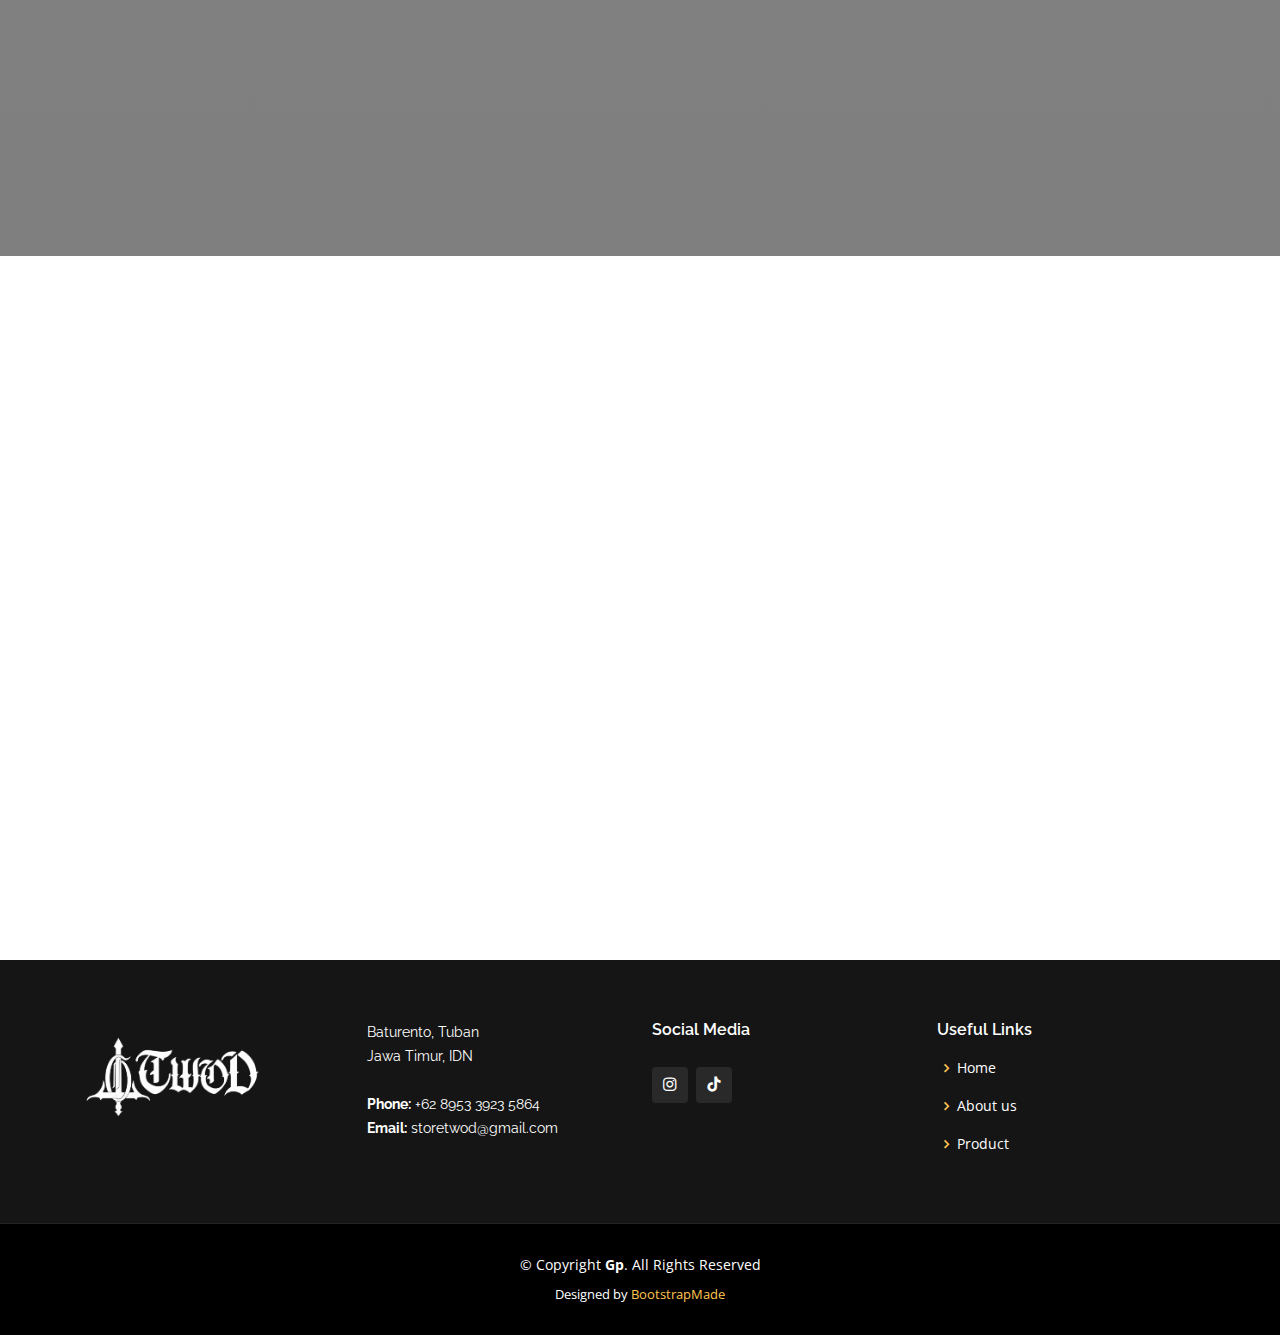
==== commit f62e56df: "update" ====
--- a/index.html
+++ b/index.html
@@ -69,8 +69,8 @@
 
       <div class="row justify-content-center" data-aos="fade-up" data-aos-delay="150">
         <div class="col-xl-6 col-lg-8">
-          <h1>Powerful Digital Solutions With Gp<span>.</span></h1>
-          <h2>We are team of talented digital marketers</h2>
+          <h1>TWOD STUDIO<span>.</span></h1>
+          <h2>Realm of Immortality Collection 2024</h2>
         </div>
 
         <div class="col-xl-2 col-md-4">
@@ -148,18 +148,6 @@
       </div>
     </section><!-- End Services Section -->
 
-    <!-- ======= Cta Section ======= -->
-    <section id="cta" class="cta">
-      <div class="container" data-aos="zoom-in">
-
-        <div class="text-center">
-          <h3>Call To Action</h3>
-          <p> Duis aute irure dolor in reprehenderit in voluptate velit esse cillum dolore eu fugiat nulla pariatur. Excepteur sint occaecat cupidatat non proident, sunt in culpa qui officia deserunt mollit anim id est laborum.</p>
-          <a class="cta-btn" href="#">Call To Action</a>
-        </div>
-
-      </div>
-    </section><!-- End Cta Section -->
 
     <!-- ======= Portfolio Section ======= -->
     <section id="portfolio" class="portfolio">
@@ -245,85 +233,20 @@
     </section><!-- End Portfolio Section -->
 
 
-
-    <!-- ======= Testimonials Section ======= -->
-    <section id="testimonials" class="testimonials">
+    <!-- ======= Cta Section ======= -->
+    <section id="cta" class="cta">
       <div class="container" data-aos="zoom-in">
 
-        <div class="testimonials-slider swiper" data-aos="fade-up" data-aos-delay="100">
-          <div class="swiper-wrapper">
-
-            <div class="swiper-slide">
-              <div class="testimonial-item">
-                <img src="assets/img/testimonials/testimonials-1.jpg" class="testimonial-img" alt="">
-                <h3>Saul Goodman</h3>
-                <h4>Ceo &amp; Founder</h4>
-                <p>
-                  <i class="bx bxs-quote-alt-left quote-icon-left"></i>
-                  Proin iaculis purus consequat sem cure digni ssim donec porttitora entum suscipit rhoncus. Accusantium quam, ultricies eget id, aliquam eget nibh et. Maecen aliquam, risus at semper.
-                  <i class="bx bxs-quote-alt-right quote-icon-right"></i>
-                </p>
-              </div>
-            </div><!-- End testimonial item -->
-
-            <div class="swiper-slide">
-              <div class="testimonial-item">
-                <img src="assets/img/testimonials/testimonials-2.jpg" class="testimonial-img" alt="">
-                <h3>Sara Wilsson</h3>
-                <h4>Designer</h4>
-                <p>
-                  <i class="bx bxs-quote-alt-left quote-icon-left"></i>
-                  Export tempor illum tamen malis malis eram quae irure esse labore quem cillum quid cillum eram malis quorum velit fore eram velit sunt aliqua noster fugiat irure amet legam anim culpa.
-                  <i class="bx bxs-quote-alt-right quote-icon-right"></i>
-                </p>
-              </div>
-            </div><!-- End testimonial item -->
-
-            <div class="swiper-slide">
-              <div class="testimonial-item">
-                <img src="assets/img/testimonials/testimonials-3.jpg" class="testimonial-img" alt="">
-                <h3>Jena Karlis</h3>
-                <h4>Store Owner</h4>
-                <p>
-                  <i class="bx bxs-quote-alt-left quote-icon-left"></i>
-                  Enim nisi quem export duis labore cillum quae magna enim sint quorum nulla quem veniam duis minim tempor labore quem eram duis noster aute amet eram fore quis sint minim.
-                  <i class="bx bxs-quote-alt-right quote-icon-right"></i>
-                </p>
-              </div>
-            </div><!-- End testimonial item -->
-
-            <div class="swiper-slide">
-              <div class="testimonial-item">
-                <img src="assets/img/testimonials/testimonials-4.jpg" class="testimonial-img" alt="">
-                <h3>Matt Brandon</h3>
-                <h4>Freelancer</h4>
-                <p>
-                  <i class="bx bxs-quote-alt-left quote-icon-left"></i>
-                  Fugiat enim eram quae cillum dolore dolor amet nulla culpa multos export minim fugiat minim velit minim dolor enim duis veniam ipsum anim magna sunt elit fore quem dolore labore illum veniam.
-                  <i class="bx bxs-quote-alt-right quote-icon-right"></i>
-                </p>
-              </div>
-            </div><!-- End testimonial item -->
-
-            <div class="swiper-slide">
-              <div class="testimonial-item">
-                <img src="assets/img/testimonials/testimonials-5.jpg" class="testimonial-img" alt="">
-                <h3>John Larson</h3>
-                <h4>Entrepreneur</h4>
-                <p>
-                  <i class="bx bxs-quote-alt-left quote-icon-left"></i>
-                  Quis quorum aliqua sint quem legam fore sunt eram irure aliqua veniam tempor noster veniam enim culpa labore duis sunt culpa nulla illum cillum fugiat legam esse veniam culpa fore nisi cillum quid.
-                  <i class="bx bxs-quote-alt-right quote-icon-right"></i>
-                </p>  
-              </div>
-            </div><!-- End testimonial item -->
-          </div>
-          <div class="swiper-pagination"></div>
+        <div class="text-center">
+          <h3>Call To Action</h3>
+          <p> You can get TWOD goods by clicking shopee below</p>
+          <a class="cta-btn" href="http://Shopee.co.id/twodstudio">TWOD</a>
         </div>
 
       </div>
     </section>
-    <!-- End Testimonials Section -->
+    <!-- End Cta Section -->
+
 
     <!-- ======= Team Section ======= -->
     <!-- <section id="team" class="team">
@@ -424,33 +347,41 @@
         </div>
 
         <div>
-          <iframe style="border:0; width: 100%; height: 270px;" src="https://www.google.com/maps/embed?pb=!1m14!1m8!1m3!1d12097.433213460943!2d-74.0062269!3d40.7101282!3m2!1i1024!2i768!4f13.1!3m3!1m2!1s0x0%3A0xb89d1fe6bc499443!2sDowntown+Conference+Center!5e0!3m2!1smk!2sbg!4v1539943755621" frameborder="0" allowfullscreen></iframe>
-        </div>
-
-        <div class="col  mt-5">
+          <iframe style="border:0; width: 100%; height: 270px;" src="https://www.google.com/maps/embed?pb=!1m10!1m8!1m3!1d340.38357140629563!2d112.07077904836324!3d-6.899209291885907!3m2!1i1024!2i768!4f13.1!5e1!3m2!1sen!2sid!4v1706255711174!5m2!1sen!2sid"  allowfullscreen=""></iframe>
+        </div>
+
+        <!-- <iframe style="border:0; width: 100%; height: 270px;" src="https://www.google.com/maps/embed?pb=!1m14!1m8!1m3!1d12097.433213460943!2d-74.0062269!3d40.7101282!3m2!1i1024!2i768!4f13.1!3m3!1m2!1s0x0%3A0xb89d1fe6bc499443!2sDowntown+Conference+Center!5e0!3m2!1smk!2sbg!4v1539943755621" frameborder="0" allowfullscreen></iframe> -->
+
+        <div class=" info-box mt-5">
 
           <div class="col-lg-4">
             <div class="info">
-              <div class="address">
+              <div class="email">
                 <i class="bi bi-geo-alt"></i>
                 <h4>Location:</h4>
                 <p>Baturento, Tuban, Jawa Timur, IDN</p>
               </div>
-
+            </div>
+          </div>
+
+          <div class="col-lg-4">
+            <div class="info">
               <div class="email">
                 <i class="bi bi-envelope"></i>
                 <h4>Email:</h4>
                 <p>storetwod@gmail.com</p>
               </div>
-
+            </div>
+          </div>
+
+          <div class="col-lg-4">
+            <div class="info">
               <div class="phone">
                 <i class="bi bi-phone"></i>
                 <h4>Call:</h4>
                 <p>+62 8953 3923 5864</p>
               </div>
-
-            </div>
-
+            </div>
           </div>
 
         </div>
@@ -468,53 +399,42 @@
 
           <div class="col-lg-3 col-md-6">
             <div class="footer-info">
-              <h3>Gp<span>.</span></h3>
+              <img src="assets/img/twod/navbarlogo.png" alt="">
+            </div>
+          </div>
+
+          <div class="col-lg-3 col-md-6">
+            <div class="footer-info">
+              
               <p>
                 Baturento, Tuban <br>
                 Jawa Timur, IDN<br><br>
                 <strong>Phone:</strong> +62 8953 3923 5864<br>
                 <strong>Email:</strong> storetwod@gmail.com<br>
               </p>
+            </div>
+          </div>
+
+          <div class="col-lg-3 col-md-6">
+            <h4>Social Media</h4>
+            <div class="">
               <div class="social-links mt-3">
-                <a href="#" class="twitter"><i class="bx bxl-twitter"></i></a>
-                <a href="#" class="facebook"><i class="bx bxl-facebook"></i></a>
                 <a href="#" class="instagram"><i class="bx bxl-instagram"></i></a>
-                <a href="#" class="google-plus"><i class="bx bxl-skype"></i></a>
-                <a href="#" class="linkedin"><i class="bx bxl-linkedin"></i></a>
-              </div>
-            </div>
-          </div>
-
-          <div class="col-lg-2 col-md-6 footer-links">
+                <a href="#" class="tiktok"><i class="bx bxl-tiktok"></i></a>
+                <!-- <a href="#" class="store"><i class="bx bxl-store"></i></a> -->
+              </div>
+            </div>
+          </div>
+
+          <div class="col-lg-3 col-md-6 footer-links">
             <h4>Useful Links</h4>
             <ul>
               <li><i class="bx bx-chevron-right"></i> <a href="#">Home</a></li>
               <li><i class="bx bx-chevron-right"></i> <a href="#">About us</a></li>
-              <li><i class="bx bx-chevron-right"></i> <a href="#">Services</a></li>
-              <li><i class="bx bx-chevron-right"></i> <a href="#">Terms of service</a></li>
-              <li><i class="bx bx-chevron-right"></i> <a href="#">Privacy policy</a></li>
+              <li><i class="bx bx-chevron-right"></i> <a href="#portfolio">Product</a></li>
             </ul>
           </div>
 
-          <div class="col-lg-3 col-md-6 footer-links">
-            <h4>Our Services</h4>
-            <ul>
-              <li><i class="bx bx-chevron-right"></i> <a href="#">Web Design</a></li>
-              <li><i class="bx bx-chevron-right"></i> <a href="#">Web Development</a></li>
-              <li><i class="bx bx-chevron-right"></i> <a href="#">Product Management</a></li>
-              <li><i class="bx bx-chevron-right"></i> <a href="#">Marketing</a></li>
-              <li><i class="bx bx-chevron-right"></i> <a href="#">Graphic Design</a></li>
-            </ul>
-          </div>
-
-          <div class="col-lg-4 col-md-6 footer-newsletter">
-            <h4>Our Newsletter</h4>
-            <p>Tamen quem nulla quae legam multos aute sint culpa legam noster magna</p>
-            <form action="" method="post">
-              <input type="email" name="email"><input type="submit" value="Subscribe">
-            </form>
-
-          </div>
 
         </div>
       </div>
--- a/assets/css/style.css
+++ b/assets/css/style.css
@@ -670,8 +670,9 @@
 --------------------------------------------------------------*/
 .services{
   /* make gradient background color light grey */
-  background-color: #4c4d4c;
-
+  /* background-color: #4c4d4c; */
+  background-image: linear-gradient(315deg, #4c4d4c 0%, #000000 74%);
+  margin-bottom: 50px;
 }
 
 .services .section-title p {
@@ -687,7 +688,7 @@
 .services .icon-box {
   text-align: center;
   border: 1px solid #ebebeb;
-  padding: 10px;
+  /* padding: 10px; */
   transition: all ease-in-out 0.3s;
   background: #fff;
 }
@@ -1269,6 +1270,14 @@
 /*--------------------------------------------------------------
 # Contact
 --------------------------------------------------------------*/
+
+.contact .info-box {
+  display: flex;
+  justify-content: center;
+  padding: 30px;
+  transition: ease-in-out 0.3s;
+}
+
 .contact .info {
   width: 100%;
   background: #fff;
@@ -1474,6 +1483,11 @@
   margin-bottom: 30px;
 }
 
+#footer .footer-top .footer-info img {
+  max-width: 15vw;
+  margin-top: 1vw;
+}
+
 #footer .footer-top .footer-info h3 {
   font-size: 28px;
   margin: 0 0 20px 0;
